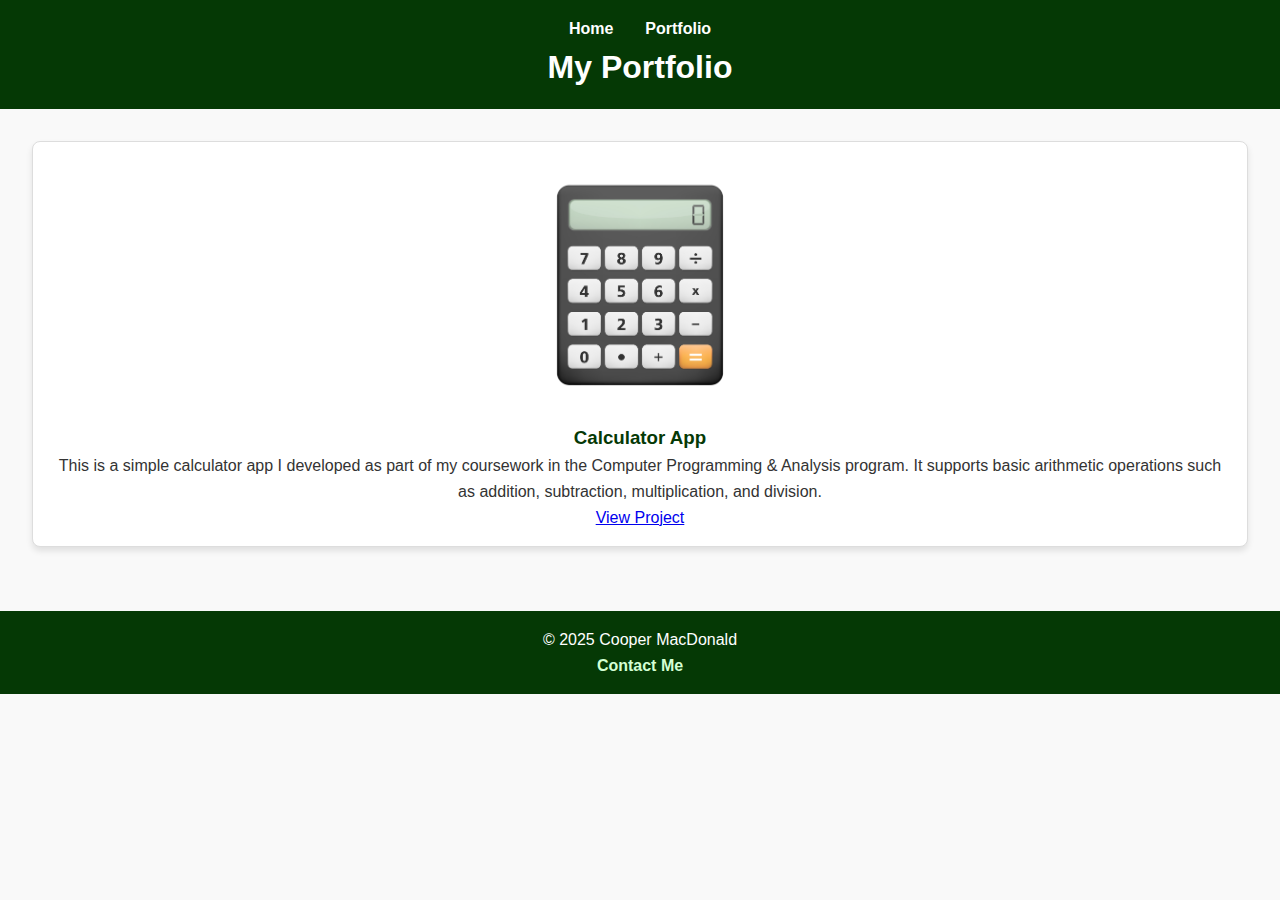
==== pages/portfolio.html @ ca2cba35 "Initial commit of portfolio website" ====
<!-- 
 -------------------------------------------------------------- 
 File: portfolio.html
 Author: Cooper MacDonald 
 Date: January 20, 2025 
 Description: This is the portfolio page showcasing my projects.
 -------------------------------------------------------------- 
-->
<!DOCTYPE html>
<html lang="en">
<head>
  <meta charset="UTF-8">
  <meta name="viewport" content="width=device-width, initial-scale=1.0">
  <title>Portfolio</title>
  <link rel="stylesheet" href="../styles/portfolio.css">
</head>
<body>
  <header>
    <nav>
      <ul>
        <li><a href="../index.html">Home</a></li>
        <li><a href="portfolio.html" class="active">Portfolio</a></li>
      </ul>
    </nav>
    <h1>My Portfolio</h1>
  </header>

  <main>
    <section class="projects">
      <article class="card">
        <img src="../assets/images/calculator.png" alt="Calculator App Thumbnail">
        <h3>Calculator App</h3>
        <p>This is a simple calculator app I developed as part of my coursework in the Computer Programming & Analysis program. It supports basic arithmetic operations such as addition, subtraction, multiplication, and division.</p>
        <a href="../assets/projects/calculator.java" target="_blank">View Project</a>
      </article>
    </section>
  </main>

  <footer>
    <p>&copy; 2025 Cooper MacDonald</p>
    <a href="mailto:cooper.macdonald@dcmail.ca">Contact Me</a>
  </footer>
</body>
</html>
---- styles/portfolio.css ----
/* Reset and basic styling */
body, h1, h2, h3, p, ul, li {
  margin: 0;
  padding: 0;
  box-sizing: border-box;
}

body {
  font-family: Arial, sans-serif;
  line-height: 1.6;
  background-color: #f9f9f9;
  color: #333;
}

header {
  background-color: #053905; 
  color: white;
  padding: 1rem 0;
  text-align: center;
}

header nav ul {
  list-style: none;
  display: flex;
  justify-content: center;
  padding: 0;
}

header nav ul li {
  margin: 0 1rem;
}

header nav ul li a {
  color: white;
  text-decoration: none;
  font-weight: bold;
  transition: color 0.3s;
}

header nav ul li a:hover {
  color: #d4ffd4;
}

main {
  padding: 2rem;
  text-align: center;
}

/* About Section */
.about {
  margin-bottom: 3rem;
}

.skills, .hobbies {
  margin-bottom: 3rem;
}

/* Skills Section */
.skills h2, .hobbies h2 {
  font-size: 2rem;
  margin-bottom: 1.5rem;
}

.skill-set {
  display: grid;
  grid-template-columns: repeat(auto-fit, minmax(250px, 1fr));
  gap: 2rem;
}

.skill {
  background-color: white;
  padding: 1.5rem;
  border: 1px solid #ddd;
  border-radius: 8px;
  box-shadow: 0 4px 6px rgba(0, 0, 0, 0.1);
  transition: transform 0.3s, box-shadow 0.3s;
}

.skill h3 {
  color: #053905;
  font-size: 1.5rem;
  margin-bottom: 1rem;
}

.skill p {
  color: #666;
  font-size: 1rem;
}

.skill:hover {
  transform: translateY(-5px);
  box-shadow: 0 6px 10px rgba(0, 0, 0, 0.15);
}

/* Hobbies Section */
.hobby-list {
  display: grid;
  grid-template-columns: repeat(auto-fit, minmax(250px, 1fr));
  gap: 2rem;
}

.hobby {
  background-color: white;
  padding: 1.5rem;
  border: 1px solid #ddd;
  border-radius: 8px;
  box-shadow: 0 4px 6px rgba(0, 0, 0, 0.1);
  transition: transform 0.3s, box-shadow 0.3s;
}

.hobby h3 {
  color: #053905;
  font-size: 1.5rem;
  margin-bottom: 1rem;
}

.hobby p {
  color: #666;
  font-size: 1rem;
}

.hobby:hover {
  transform: translateY(-5px);
  box-shadow: 0 6px 10px rgba(0, 0, 0, 0.15);
}

/* Projects Section */
.card {
  background: white;
  border: 1px solid #ddd;
  border-radius: 8px;
  padding: 1rem;
  box-shadow: 0 4px 6px rgba(0, 0, 0, 0.1);
  transition: transform 0.3s, box-shadow 0.3s;
}

.card:hover {
  transform: translateY(-5px);
  box-shadow: 0 6px 10px rgba(0, 0, 0, 0.15);
}

.card img {
  max-width: 100%;
  height: auto;
  max-height: 250px;
  border-radius: 4px;
}

.card h3 {
  margin-top: 0.5rem;
  color: #053905; 
}

footer {
  text-align: center;
  padding: 1rem 0;
  background: #053905;
  color: white;
  margin-top: 2rem;
}

footer a {
  color: #d4ffd4;
  text-decoration: none;
  font-weight: bold;
}
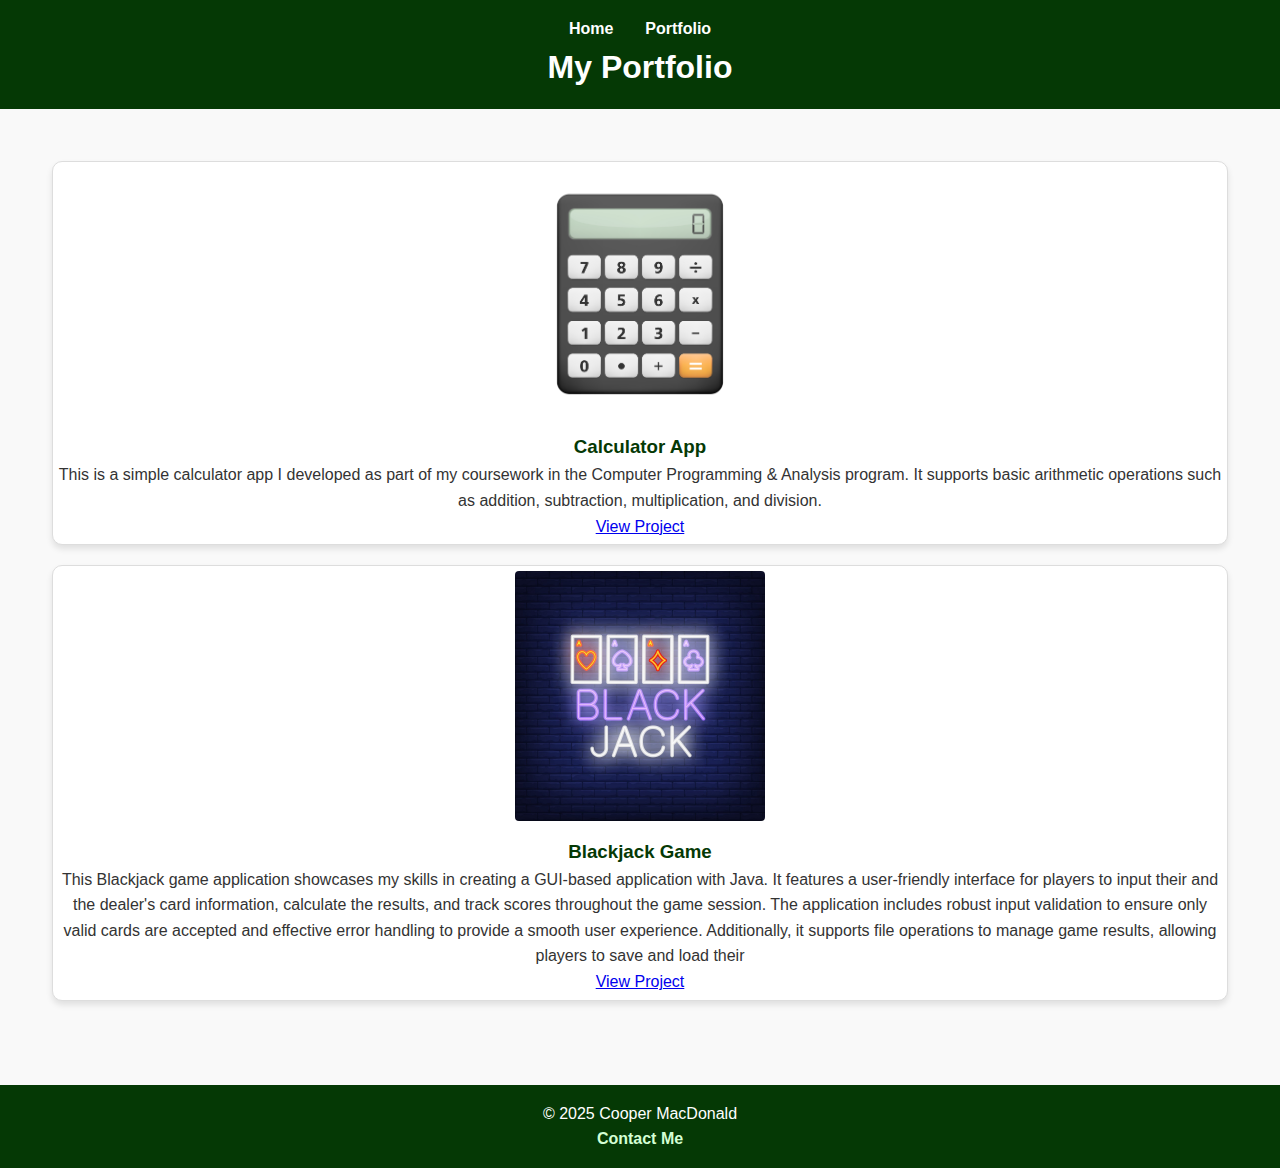
==== commit eab1d50b: "Updated my portfolio with a second Project of mine and a relfection on my overall experience and kno" ====
--- a/pages/portfolio.html
+++ b/pages/portfolio.html
@@ -34,6 +34,15 @@
         <a href="../assets/projects/calculator.java" target="_blank">View Project</a>
       </article>
     </section>
+
+    <section class="projects">
+        <article class="card">
+          <img src="../assets/images/blackjack.jpg" alt="Blackjack Neon Sign Thumbnail">
+          <h3>Blackjack Game</h3>
+          <p>This Blackjack game application showcases my skills in creating a GUI-based application with Java. It features a user-friendly interface for players to input their and the dealer's card information, calculate the results, and track scores throughout the game session. The application includes robust input validation to ensure only valid cards are accepted and effective error handling to provide a smooth user experience. Additionally, it supports file operations to manage game results, allowing players to save and load their </p>
+          <a href="../assets/projects/blackjack.txt" target="_blank">View Project</a>
+        </article>
+      </section>
   </main>
 
   <footer>
--- a/styles/portfolio.css
+++ b/styles/portfolio.css
@@ -1,4 +1,3 @@
-/* Reset and basic styling */
 body, h1, h2, h3, p, ul, li {
   margin: 0;
   padding: 0;
@@ -128,8 +127,9 @@
 .card {
   background: white;
   border: 1px solid #ddd;
-  border-radius: 8px;
-  padding: 1rem;
+  padding: 5px;
+  border-radius: 10px;
+  margin: 20px;
   box-shadow: 0 4px 6px rgba(0, 0, 0, 0.1);
   transition: transform 0.3s, box-shadow 0.3s;
 }
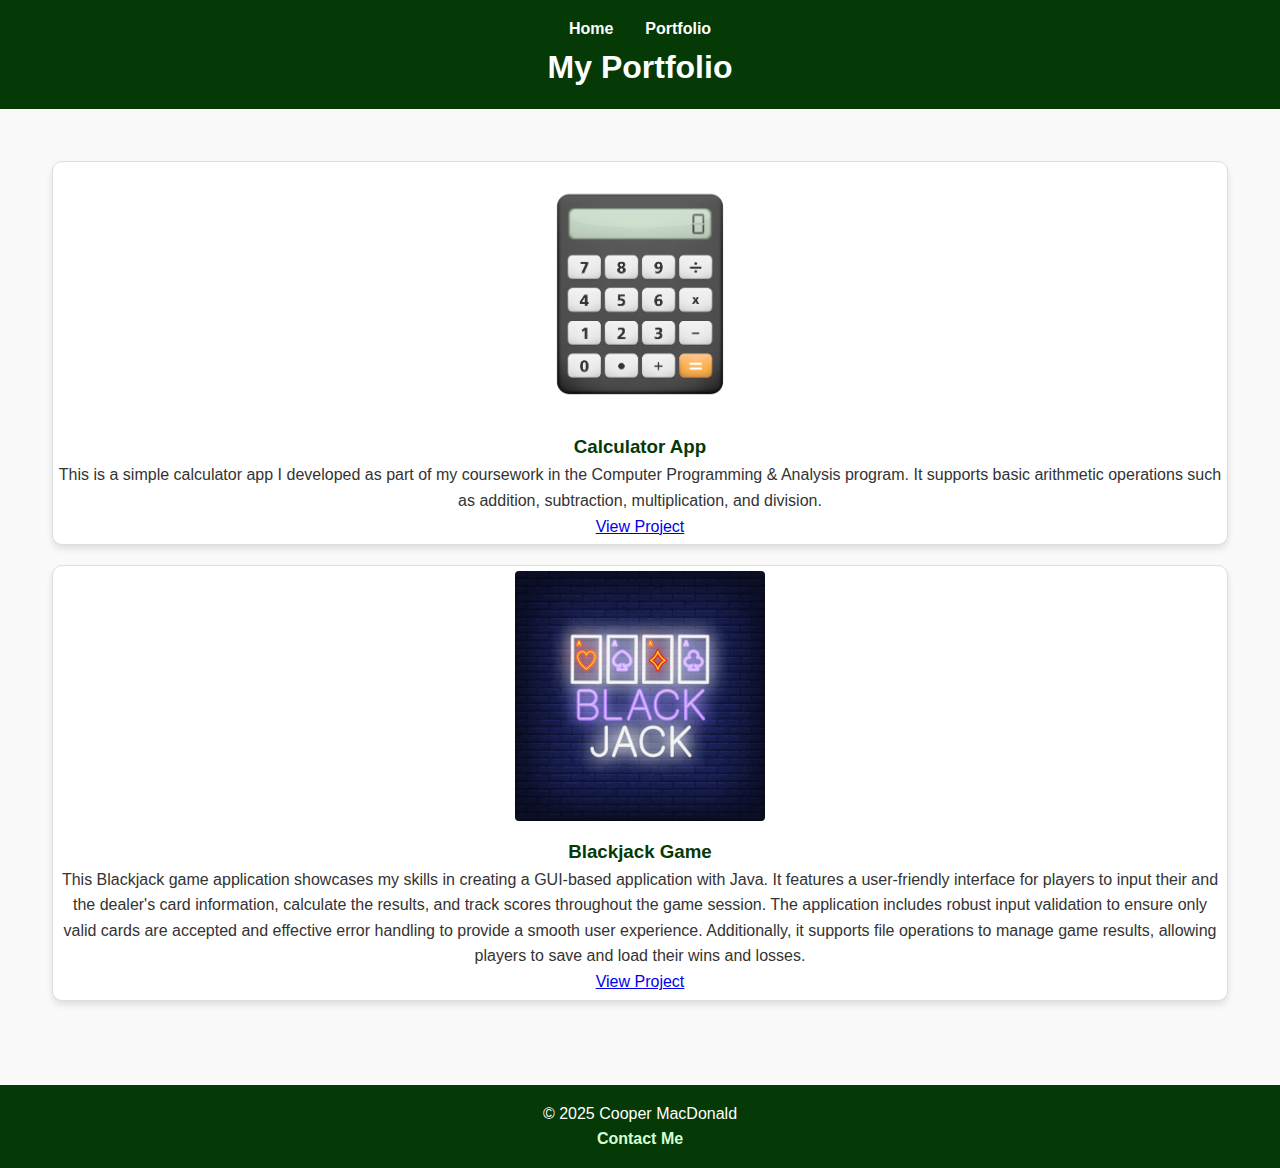
==== commit 45b18188: "Updated my portoflio with a Blackjack game and reflection my expierence." ====
--- a/pages/portfolio.html
+++ b/pages/portfolio.html
@@ -39,7 +39,7 @@
         <article class="card">
           <img src="../assets/images/blackjack.jpg" alt="Blackjack Neon Sign Thumbnail">
           <h3>Blackjack Game</h3>
-          <p>This Blackjack game application showcases my skills in creating a GUI-based application with Java. It features a user-friendly interface for players to input their and the dealer's card information, calculate the results, and track scores throughout the game session. The application includes robust input validation to ensure only valid cards are accepted and effective error handling to provide a smooth user experience. Additionally, it supports file operations to manage game results, allowing players to save and load their </p>
+          <p>This Blackjack game application showcases my skills in creating a GUI-based application with Java. It features a user-friendly interface for players to input their and the dealer's card information, calculate the results, and track scores throughout the game session. The application includes robust input validation to ensure only valid cards are accepted and effective error handling to provide a smooth user experience. Additionally, it supports file operations to manage game results, allowing players to save and load their wins and losses.</p>
           <a href="../assets/projects/blackjack.txt" target="_blank">View Project</a>
         </article>
       </section>
